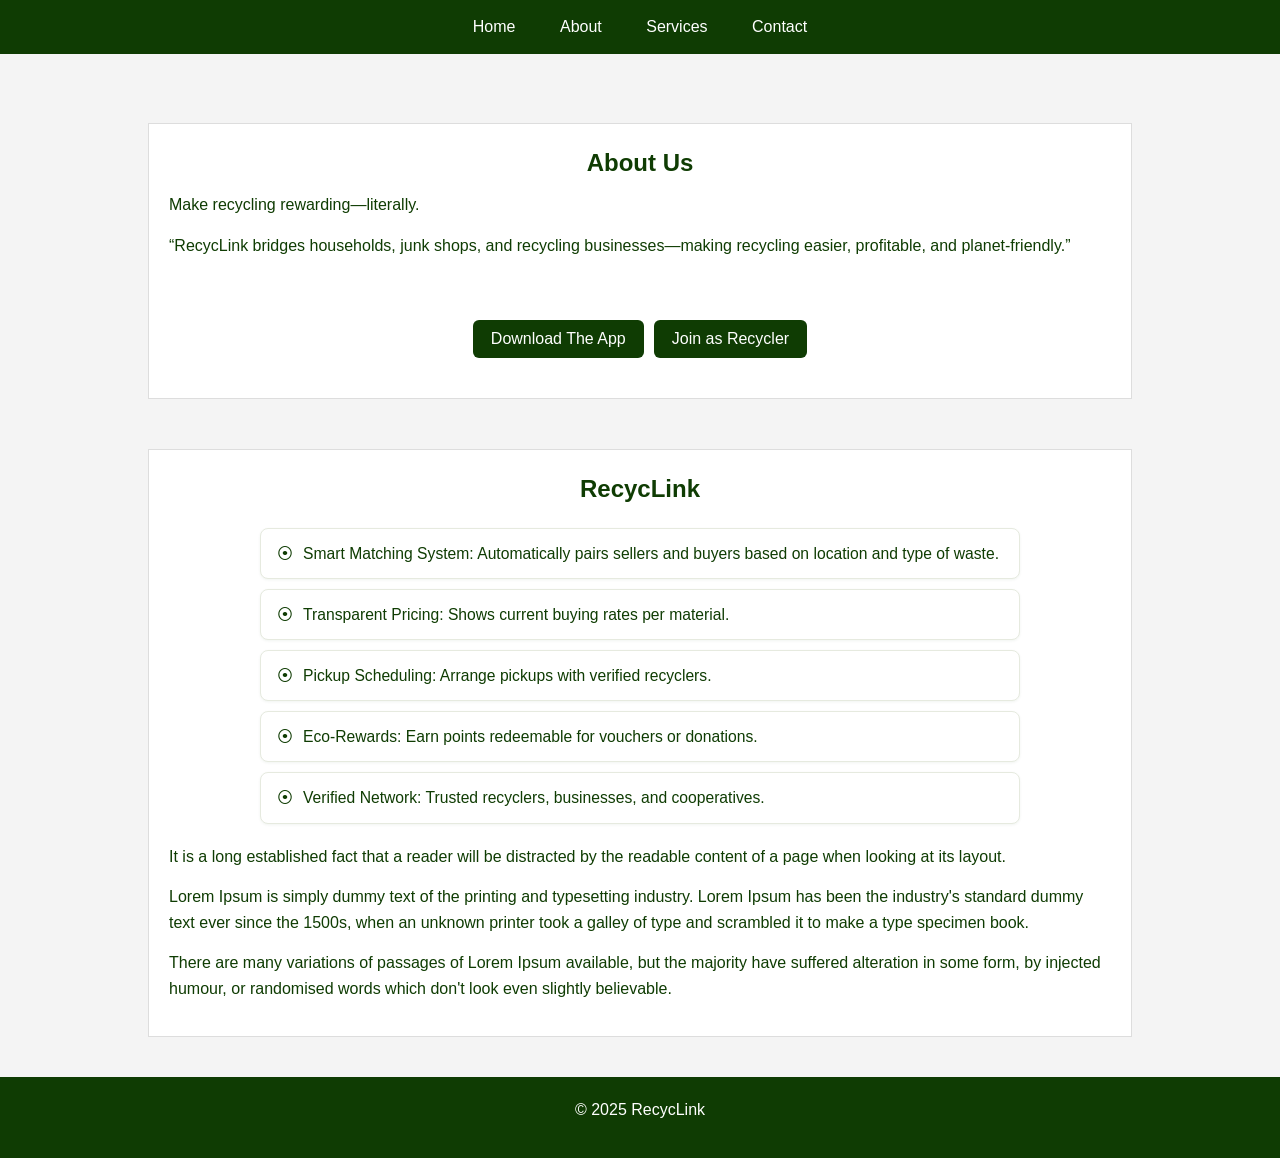
==== about.html @ dde18964 "Add files via upload" ====
<!DOCTYPE html>
<html lang="en">
  <head>
    <meta charset="UTF-8" />
    <meta name="viewport" content="width=device-width, initial-scale=1.0" />
    <title>Simple Layout with Embedded CSS</title>
    <style>
      * {
        margin: 0;
        padding: 0;
        box-sizing: border-box;
      }

      body {
        font-family: Arial, sans-serif;
        line-height: 1.6;
        background-color: #f4f4f4;
        color: #0f3c03;
      }

      .navbar {
        background-color: #0f3c03;
        color: white;
        overflow: hidden;
      }

      .navbar ul {
        list-style-type: none;
        text-align: center;
      }

      .navbar ul li {
        display: inline-block;
      }

      .navbar ul li a {
        display: block;
        color: white;
        text-align: center;
        padding: 14px 20px;
        text-decoration: none;
      }

      .navbar ul li a:hover {
        background-color: #a3ab82;
      }

      .container {
        max-width: 80%;
        margin: 20px auto;
        padding: 0 20px;
        overflow: hidden;
      }

      .box {
        padding: 20px;
        background: white;
        border: 1px solid #ddd;
        min-height: 250px;
      }

      .box-left {
        margin-top: 5%;
      }

      .box-down {
        margin-top: 5%;
      }

      .box-down ul {
        list-style: none;
        padding: 0;
        margin: 20px auto;
        max-width: 760px;
      }

      .box-down ul li {
        background: #ffffff;
        border: 1px solid #e6eadf;
        padding: 12px 16px;
        margin: 10px 0;
        border-radius: 8px;
        box-shadow: 0 1px 3px rgba(15, 60, 3, 0.06);
        display: flex;
        align-items: center;
        gap: 10px;
        color: #0f3c03;
        font-size: 0.98rem;
      }

      .box-down ul li::before {
        content: "⦿";
      }

      .buttons {
        display: flex;
        justify-content: center;
        gap: 10px;
        margin: 20px 0;
      }

      .buttons button {
        background: #0f3c03;
        color: #fff;
        border: none;
        padding: 10px 18px;
        border-radius: 6px;
        font-size: 1rem;
        cursor: pointer;
      }

      .footer {
        background-color: #0f3c03;
        color: white;
        text-align: center;
        padding: 20px 0;
        width: 100%;
        margin-top: 40px;
      }

      .img1 {
        display: flex;
        align-items: left;
        margin-left: auto;
        margin-right: auto;
        margin-bottom: 5%;
        width: 50%;
      }

      h2 {
        margin-bottom: 10px;
      }
      p {
        margin-bottom: 15px;
      }
    </style>
  </head>
  <body>
    <header class="navbar">
      <nav>
        <ul>
          <li><a href="index.html">Home</a></li>
          <li><a href="about.html">About</a></li>
          <li><a href="#services">Services</a></li>
          <li><a href="#contact">Contact</a></li>
        </ul>
      </nav>
    </header>

    <main class="container">
      <section class="box box-left">
        <h2 style="text-align: center">About Us</h2>
        <p>Make recycling rewarding—literally.</p>
        <p>
          “RecycLink bridges households, junk shops, and recycling
          businesses—making recycling easier, profitable, and planet-friendly.”
        </p>
        <img src="images/stock.jpg" alt="" class="img1" />
        <section class="buttons">
          <button>Download The App</button>
          <button>Join as Recycler</button>
        </section>
      </section>

      <section class="box box-down">
        <h2 style="text-align: center">RecycLink</h2>
        <ul>
          <li>
            Smart Matching System: Automatically pairs sellers and buyers based
            on location and type of waste.
          </li>
          <li>Transparent Pricing: Shows current buying rates per material.</li>
          <li>Pickup Scheduling: Arrange pickups with verified recyclers.</li>
          <li>
            Eco-Rewards: Earn points redeemable for vouchers or donations.
          </li>
          <li>
            Verified Network: Trusted recyclers, businesses, and cooperatives.
          </li>
        </ul>
        <p>
          It is a long established fact that a reader will be distracted by the
          readable content of a page when looking at its layout.
        </p>
        <p>
          Lorem Ipsum is simply dummy text of the printing and typesetting
          industry. Lorem Ipsum has been the industry's standard dummy text ever
          since the 1500s, when an unknown printer took a galley of type and
          scrambled it to make a type specimen book.
        </p>
        <p>
          There are many variations of passages of Lorem Ipsum available, but
          the majority have suffered alteration in some form, by injected
          humour, or randomised words which don't look even slightly believable.
        </p>
      </section>
    </main>

    <footer class="footer">
      <p>&copy; 2025 RecycLink</p>
    </footer>
  </body>
</html>
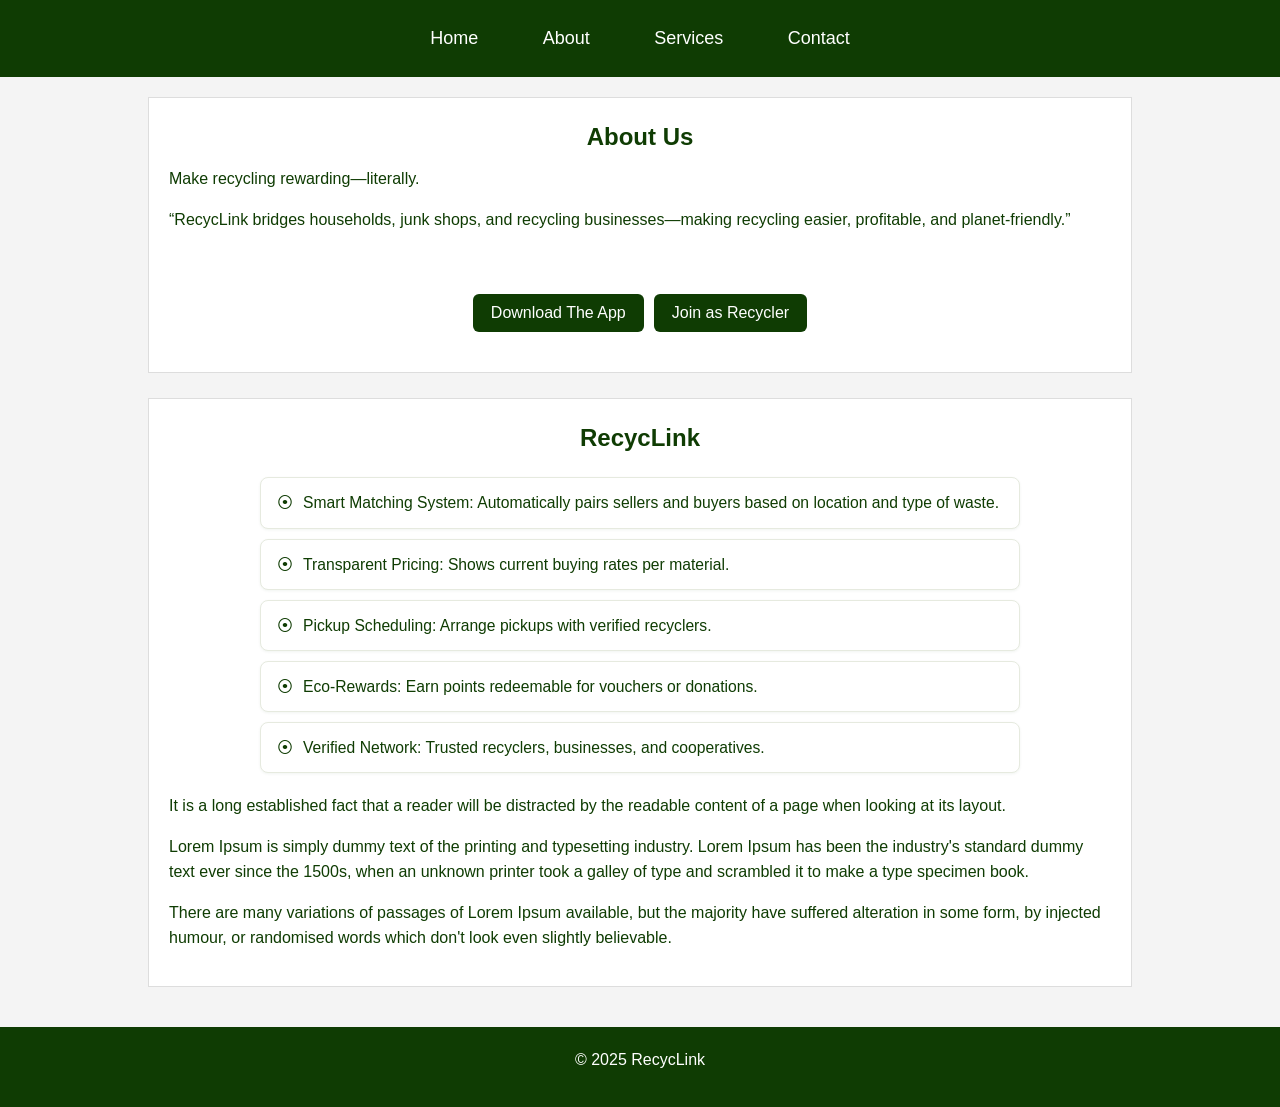
==== commit a93ace25: "Add files via upload" ====
--- a/about.html
+++ b/about.html
@@ -37,8 +37,9 @@
         display: block;
         color: white;
         text-align: center;
-        padding: 14px 20px;
+        padding: 24px 30px;
         text-decoration: none;
+        font-size: large;
       }
 
       .navbar ul li a:hover {
@@ -59,12 +60,10 @@
         min-height: 250px;
       }
 
-      .box-left {
-        margin-top: 5%;
-      }
+
 
       .box-down {
-        margin-top: 5%;
+        margin-top: 2.5%;
       }
 
       .box-down ul {
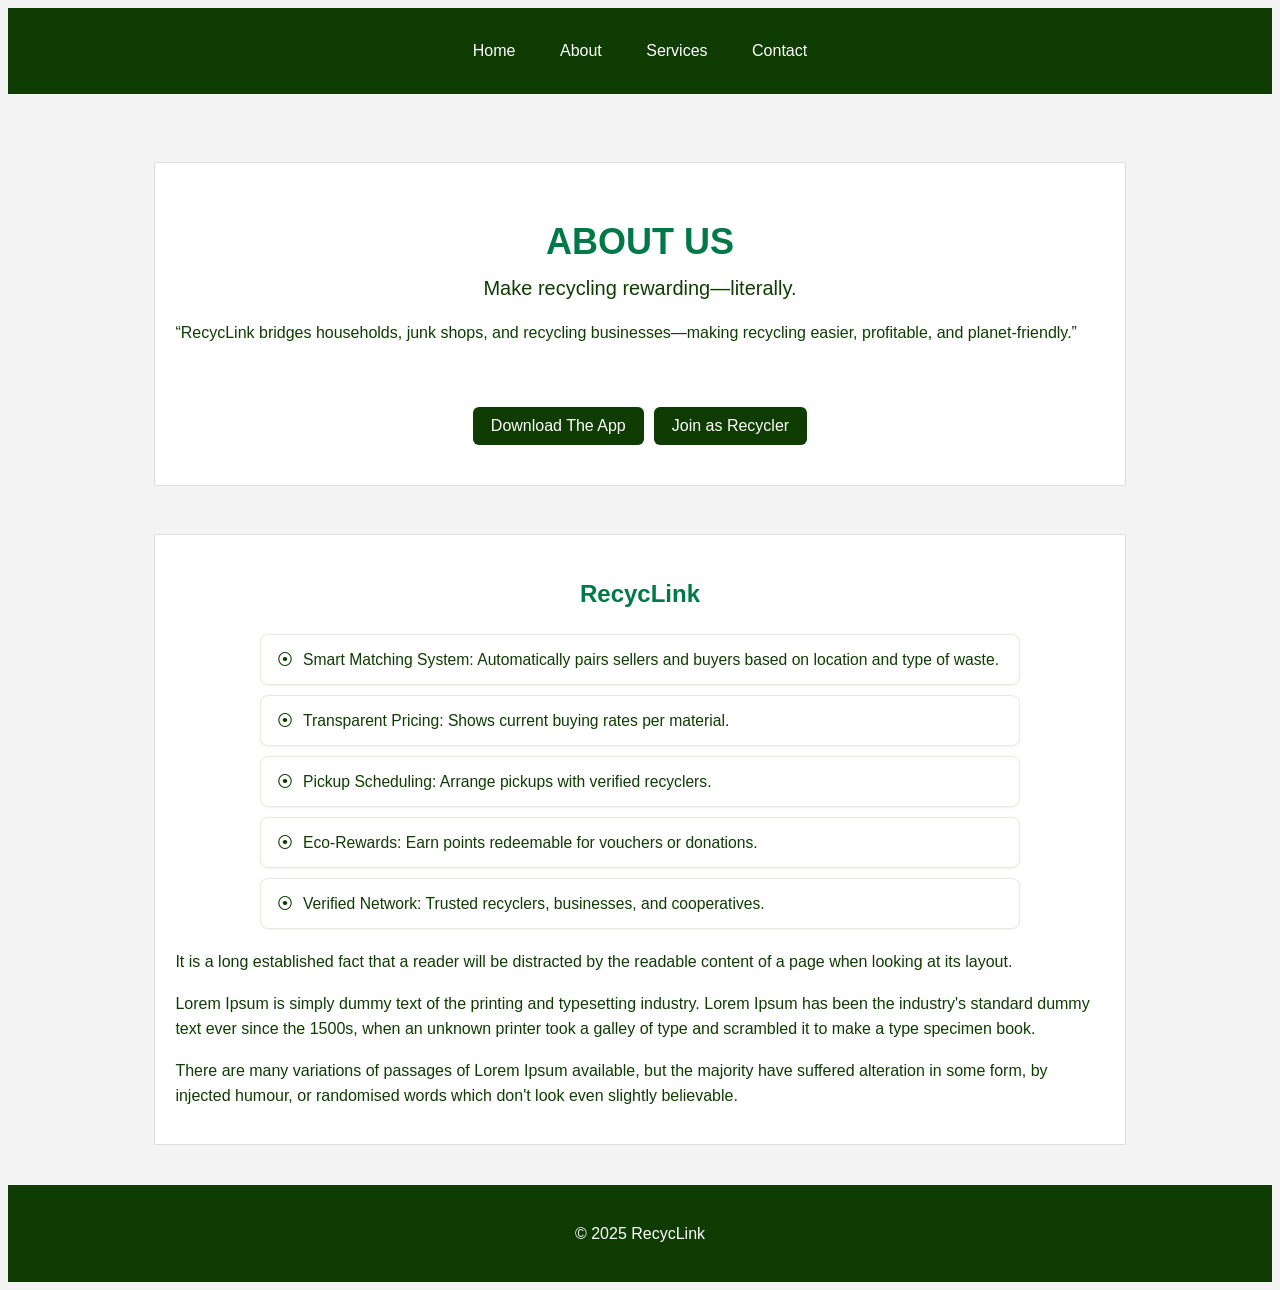
==== commit 5675ff69: "Add files via upload" ====
--- a/about.html
+++ b/about.html
@@ -6,7 +6,7 @@
     <title>Simple Layout with Embedded CSS</title>
     <style>
       * {
-        margin: 0;
+        margin: 20;
         padding: 0;
         box-sizing: border-box;
       }
@@ -37,9 +37,8 @@
         display: block;
         color: white;
         text-align: center;
-        padding: 24px 30px;
+        padding: 14px 20px;
         text-decoration: none;
-        font-size: large;
       }
 
       .navbar ul li a:hover {
@@ -60,10 +59,12 @@
         min-height: 250px;
       }
 
-
+      .box-left {
+        margin-top: 5%;
+      }
 
       .box-down {
-        margin-top: 2.5%;
+        margin-top: 5%;
       }
 
       .box-down ul {
@@ -123,8 +124,12 @@
         margin-left: auto;
         margin-right: auto;
         margin-bottom: 5%;
-        width: 50%;
-      }
+        width:40%;
+      }
+    h2{
+      color:#007848;
+    }  
+    }
 
       h2 {
         margin-bottom: 10px;
@@ -148,8 +153,8 @@
 
     <main class="container">
       <section class="box box-left">
-        <h2 style="text-align: center">About Us</h2>
-        <p>Make recycling rewarding—literally.</p>
+        <h2 style="text-align: center; font-size: 36px; margin-bottom:1px;">ABOUT US</h2>
+        <p style="text-align: center;  font-size: 20px; margin-top:0">Make recycling rewarding—literally.</p>
         <p>
           “RecycLink bridges households, junk shops, and recycling
           businesses—making recycling easier, profitable, and planet-friendly.”
@@ -171,7 +176,7 @@
           <li>Transparent Pricing: Shows current buying rates per material.</li>
           <li>Pickup Scheduling: Arrange pickups with verified recyclers.</li>
           <li>
-            Eco-Rewards: Earn points redeemable for vouchers or donations.
+            Eco-Rewards:  Earn points redeemable for vouchers or donations.
           </li>
           <li>
             Verified Network: Trusted recyclers, businesses, and cooperatives.
